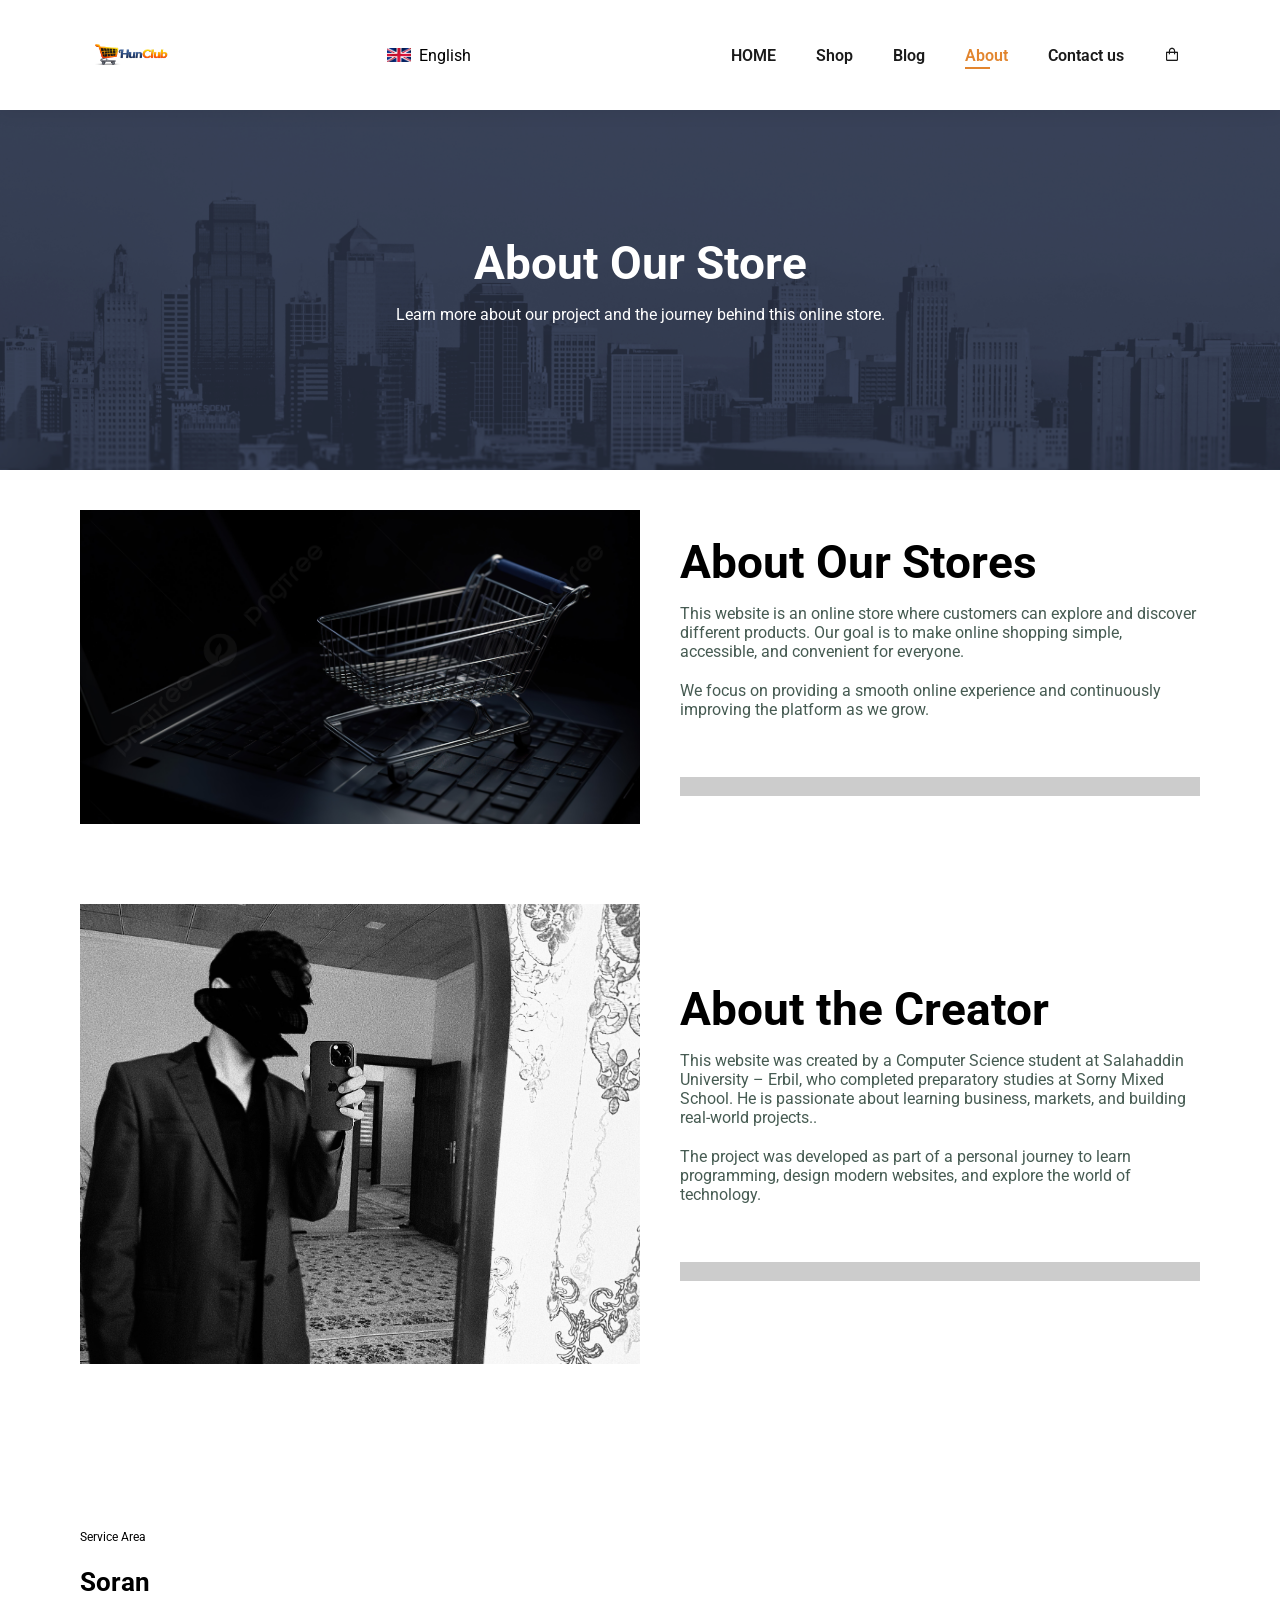
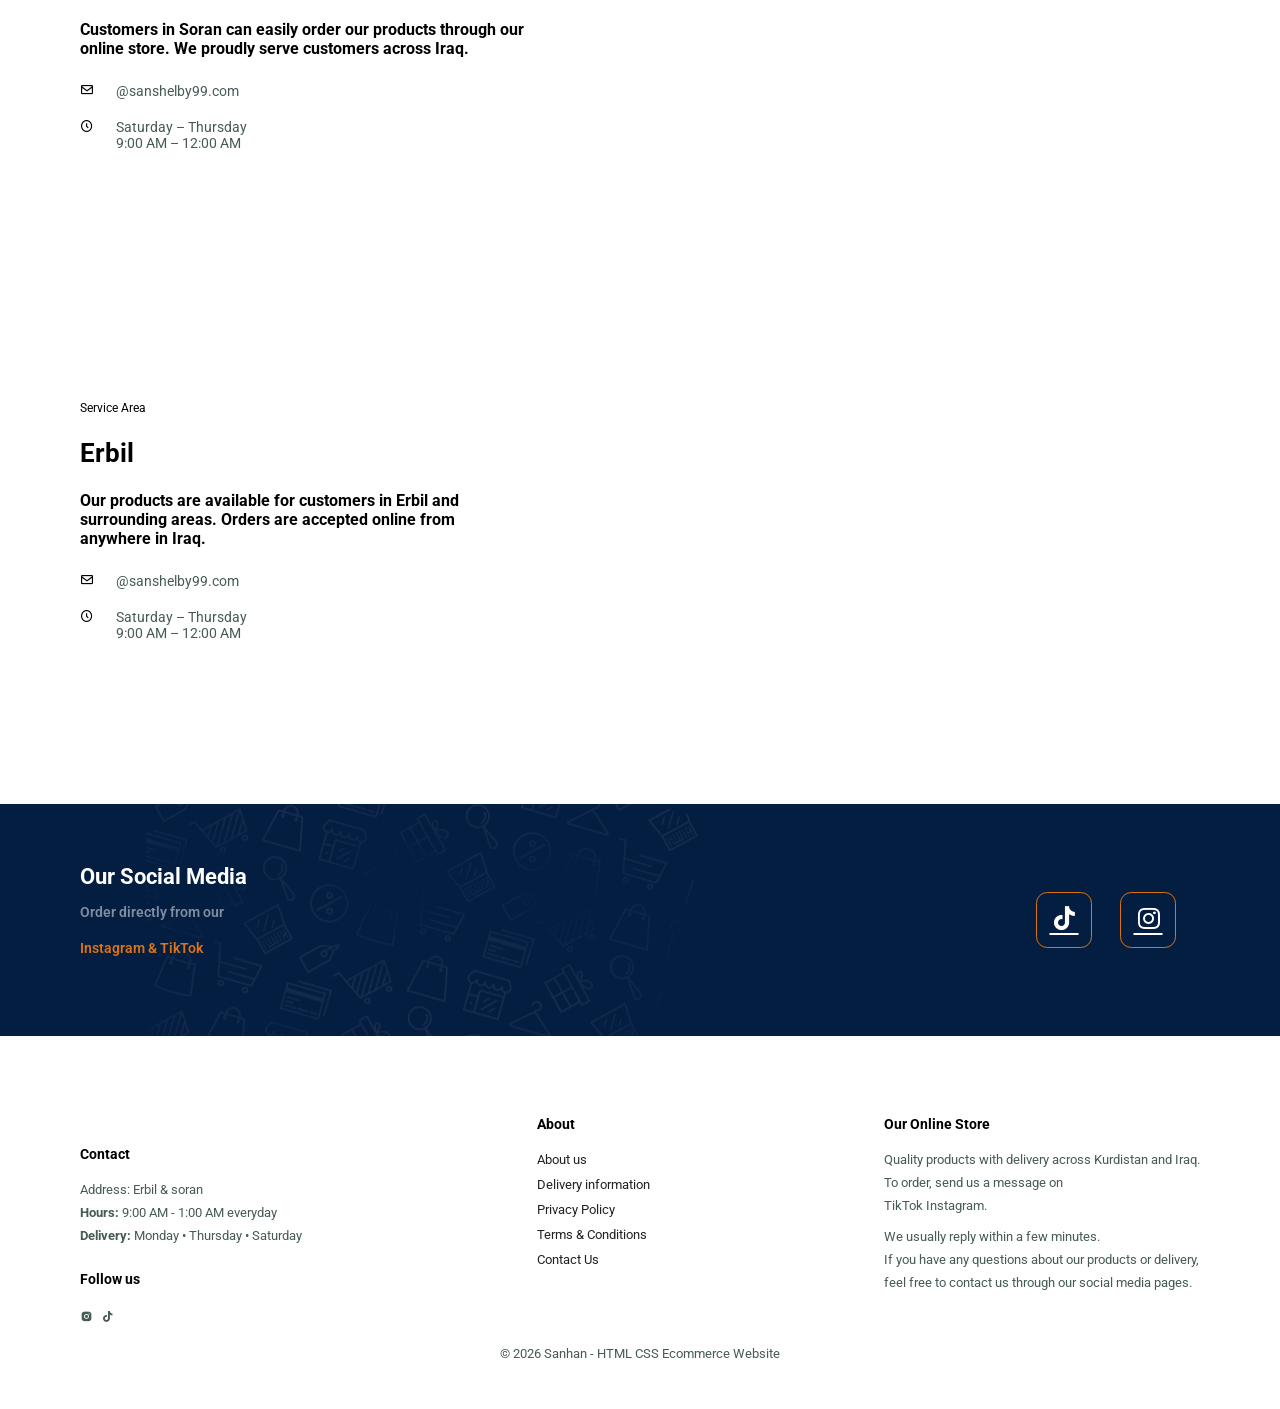
==== about.html @ 00590b4e "Add files via upload" ====
<!DOCTYPE html>
<html lang="en">
<head>
    <meta charset="UTF-8">
    <meta http-equiv="X-UA-Compatible" content="IE=edge">
    <meta name="viewport" content="width=device-width, initial-scale=1.0">
    <title> MY SHOP </title>
    <link rel="stylesheet" href="style.css">
    <link href='https://unpkg.com/boxicons@2.1.4/css/boxicons.min.css' rel='stylesheet'>
    <link rel="preconnect" href="https://fonts.googleapis.com">
    <link rel="preconnect" href="https://fonts.gstatic.com" crossorigin>
    <link href="https://fonts.googleapis.com/css2?family=Roboto:ital,wght@0,100..900;1,100..900&display=swap" rel="stylesheet">
</head>
<body>
  
<section class="header" id="header">
     
    <div class="logo">
        <a href="#"><img src="/img/BG/LOgo.png" alt="HunClub Logo"></a>
    </div>

    <div class="language-switcher" translate="no">
    <!-- REAL select (used by your JS translator) -->
    <select id="language-select">
        <option value="en">English</option>
        <option value="ku">کوردی</option>
        <option value="ar">عربي</option>
    </select>

    <!-- Custom UI -->
    <div class="selected-language">
        <img src="/img/flag/UK-flag.jpg">
        <span>English</span>
    </div>

    <div class="language-list">

        <div class="language-item" data-value="en">
            <img src="/img/flag/UK-flag.jpg">
            English
        </div>

        <div class="language-item" data-value="ku">
            <img src="/img/flag/kurdstan flag.png">
            کوردی
        </div>

        <div class="language-item" data-value="ar">
            <img src="/img/flag/iraq-flag.jpg">
            عربي
        </div>

    </div>

</div>

     <div>
        <ul class="navbar" id="navbar">
            <li><a id="nav-home" href="index.html">Home</a></li>
            <li><a id="nav-shop" href="shop.html">Shop</a></li>
            <li><a id="nav-blog" href="blog.html">Blog</a></li>
            <li><a id="nav-about" class="active" href="about.html">About</a></li>
            <li><a id="nav-contact" href="contact.html">Contact us</a></li>
            <li id="lg-bag"><a href="cart.html"><i class='bx bx-shopping-bag'></i></a></li>
            <a href="#" id="close"><i class='bx bx-x'></i></a>
        </ul>
     </div>

     <div id="mobile">
        <a href=""><i class='bx bx-shopping-bag'></i></a>
        <i id="bar" class='bx bx-menu'></i>
    </div>
     
</section>

<section class="page-header about-header">
    <h2 id="aboutpage-title">About Our Store</h2>

    <p id="aboutpage-text">
        Learn more about our project and the journey behind this online store.
    </p>
</section>

<section id="about-head" class="section-p1">
    <img src="img/about/about-our-store.jpg">

    <div>
        <h2 id="aboutstore-title">About Our Stores</h2>

        <p id="aboutstore-text1">
        This website is an online store where customers can explore and discover different products. Our goal is to make online shopping simple, accessible, and convenient for everyone
        </p>

        <p id="aboutstore-text2">
        We focus on providing a smooth online experience and continuously improving the platform as we grow
        </p>

        <br><br>

        <marquee id="aboutstore-marquee" bgcolor="#ccc" loop="-1" scrollamount="5">
        Our goal is to create a simple and reliable online shopping experience for everyone.
        </marquee>
    </div>
</section>

<section id="about-me" class="section-p1">
    <img src="img/about/about-me.jpg">

    <div>
        <h2 id="creator-title">About the Creator</h2>

        <p id="creator-text1">
        This website was created by a Computer Science student from
        <a href="https://su.edu.krd/" target="_blank">Salahadin University – Erbil</a>
        and finished school at Soran High School who is passionate about learning web development and building real-world projects
        </p>

        <p id="creator-text2">
        The project was developed as part of a personal journey to learn programming, design modern websites, and explore the world of technology
        </p>

        <br><br>

        <marquee id="creator-marquee" bgcolor="#ccc" loop="-1" scrollamount="5">
        Our goal is to create a simple and reliable online shopping experience for everyone.
        </marquee>
    </div>
</section>

<section id="contact-details" class="section-p1">

    <div class="details">

        <span id="soran-label">Service Area</span>

        <h2 id="soran-city">Soran</h2>

        <h3 id="soran-desc">
        Customers in Soran can easily order our products through our online store.
        We proudly serve customers across Iraq.
        </h3>

        <div>

            <li>
                <i class='bx bx-envelope'></i>
                <p>@sanshelby99.com</p>
            </li>

            <li>
                <i class='bx bx-time-five'></i>

                <p id="soran-time">
                Saturday – Thursday<br>
                9:00 AM – 12:00 AM
                </p>

            </li>

        </div>

    </div>

    <div class="map">
        <iframe src="https://www.google.com/maps/embed?pb=!1m18!1m12!1m3!1d51212.80813124838!2d44.
        49638916546961!3d36.6552495645551!2m3!1f0!2f0!3f0!3m2!1i1024!2i768!4f13.1!3m3!1m2!1s0x4004284404eb0639%3A0xf2445b34fe67f6f6!2sSoran%2C%20Erbil%20Governorate!5e0!3m2!1sen!2siq!4v1773327328361!5m2!1sen!2siq" 
        width="600" height="450" style="border:0;" allowfullscreen="" loading="lazy" referrerpolicy="no-referrer-when-downgrade"></iframe>
    </div>

</section>

<section id="contact-erbil" class="section-p1">

    <div class="details">

        <span id="erbil-label">Service Area</span>

        <h2 id="erbil-city">Erbil</h2>

        <h3 id="erbil-desc">
        Our products are available for customers in Erbil and surrounding areas.
        Orders are accepted online from anywhere in Iraq.
        </h3>

        <div>

            <li>
                <i class='bx bx-envelope'></i>
                <p>@sanshelby99.com</p>
            </li>

            <li>
                <i class='bx bx-time-five'></i>

                <p id="erbil-time">
                Saturday – Thursday<br>
                9:00 AM – 12:00 AM
                </p>

            </li>

        </div>

    </div>

    <div class="map">
        <iframe src="https://www.google.com/maps/embed?pb=!1m18!1m12!1m3!1d103029.21861319343!2d43.9200769469308!3d36.199074943290334!2m3!1f0!2f0!3f0!3m2!1i1024!2i768!4f13
        .1!3m3!1m2!1s0x400722fe13443461%3A0x3e01d63391de79d1!2sErbil%2C%20Erbil%20Governorate!5e0!3m2!1sen!2siq!4v1773327387723!5m2!1sen!2siq"
         width="600" height="450" style="border:0;" allowfullscreen="" loading="lazy" referrerpolicy="no-referrer-when-downgrade"></iframe>
    </div>

</section>

<section id="ouersocial" class="section-p1 section-m1">
    <div id="paraghraf">
        <h4 id="social-title">Our Social Media</h4>
        <p id="social-desc">
            Order directly from our</p>
            <p><span>Instagram & TikTok</span></p>      
    </div>

    <div class="form">
        <a href=""><i class='bx bxl-tiktok tiktok'></i></a>
        <a href=""><i class='bx bxl-instagram instagram'></i></a>
    </div>
</section>

<footer class="section-p1">
    <div class="col">
        <img style="width:100px;" class="logo" src="/img/IMG_7136.PNG" alt="">
        <h4 id="footer-contact">Contact</h4>
        <p id="footer-address">Address: Erbil & soran</p>
        <p>
            <strong id="footer-hours-label">Hours:</strong>
            <span id="footer-hours">9:00 AM - 1:00 AM everyday</span>
        </p>
        <p>
            <strong id="footer-delivery-label">Delivery:</strong>
            <span id="footer-delivery">Monday • Thursday • Saturday</span>
        </p>
        <div class="follow">
            <h4 id="footer-follow">Follow us</h4>

            <div class="icon">
                <a href="" target="_blank"><i class='bx bxl-instagram-alt'></i></a>
                <a href="" target="_blank"><i class='bx bxl-tiktok'></i></a>
            </div>
        </div>
    </div>

    <div class="col">
        <h4 id="footer-about">About</h4>

        <a id="footer-aboutus" href="#">About us</a>
        <a id="footer-deliveryinfo" href="#">Delivery information</a>
        <a id="footer-privacy" href="#">Privacy Policy</a>
        <a id="footer-terms" href="#">Terms & Conditions</a>
        <a id="footer-contactus" href="#">Contact Us</a>
    </div>

    <div class="col install">
        <h4 id="footer-store">Our Online Store</h4>

        <p id="footer-text1">Quality products with delivery across Kurdistan and Iraq.</p>
        <p id="footer-text2">To order, send us a message onp <p>TikTok Instagram.</p></p>
        <p id="footer-text3">We usually reply within a few minutes.</p>
        <p id="footer-text4">If you have any questions about our products or delivery,</p>
        <p id="footer-text5">feel free to contact us through our social media pages.</p>
    </div>

    <div class="copyright">
        <p id="footer-copy">© 2026 Sanhan - HTML CSS Ecommerce Website</p>
    </div>
</footer>

<script src="script.js"></script>

</body>
</html>
---- style.css ----
*{
    margin: 0;
    padding: 0;
    box-sizing: border-box;
    font-family: roboto;
}

h1{
    font-size: 50px;
    line-height: 64px;
    color: black;
}

h2{
    font-size: 46px;
    line-height: 54px;
    color: black;
}

h4{
    font-size: 20px;
    color: black;
}

h6{
    font-weight: 700;
    font-size: 12px;
}

p{
    font-size: 16px;
    color: #465b52;
    margin: 15px 0 20px 0;
}

.section-p1{
    padding: 40px 80px;
}

.section-m1{
    margin: 40px 0;
}

button.normal{
    font-size: 14px;
    font-weight: 600;
    padding: 15px 30px ;
    color: #000;
    background-color: #fff;
    border-radius: 4px;
    cursor: pointer;
    border: none;
    outline: none;
    transition: 0.2s;
}

button.white{
    font-size: 13px;
    font-weight: 600;
    padding: 15px 18px ;
    color: #fff;
    background-color: transparent;
    cursor: pointer;
    border: 1px solid #fff;
    outline: none;
    transition: 0.2s;
}

body{
    width: 100%;
}

.header{
    display: flex;
    align-items: center;
    justify-content: space-between;
    padding: 20px 80px;
    background: #fff;
    box-shadow: 0 5px 15px rgb(0, 0, 0,0.06) ;
    z-index: 999;
    position: sticky;
    top: 0;  
    left: 0;
}

.logo {
  display: flex;
  align-items: center;
  margin-right: 22px;
}
/* 91 --> 145*/
/*flag select language */
.language-switcher{
    position: relative;
    width: 160px;
    margin-left: 15px;
}

/* hide original select but keep it functional */
#language-select{
    display: none;
}

.selected-language{
    display: flex;
    align-items: center;
    gap: 8px;
    cursor: pointer;
}

.selected-language img{
    width: 24px;
}

.language-list{
    position: absolute;
    top: 40px;
    left: 0;
    background: white;
    width: 100%;
    border-radius: 8px;
    box-shadow: 0 6px 20px rgba(0,0,0,0.15);
    display: none;
}

.language-list{
    right: 0;
    left: auto;
}

.language-item{
    display: flex;
    align-items: center;
    gap: 10px;
    padding: 10px;
    cursor: pointer;
}

.language-item:hover{
    background: #f3f3f3;
}

.language-item img{
    width: 24px;
}

.logo img {
  height: 70px;     /* control logo size */
  width: auto;      /* keeps original proportion */
  display: block;
}

.navbar{
    display: flex;
    align-items: center;
    justify-content: center;
}

.navbar li{
    list-style: none;
    padding: 0 20px;
    position: relative;
}


.navbar li a{
    text-decoration: none;
    font-size: 16px;
    font-weight: 600;
    color: #1a1a1a;
    transition: 0.3s ease;
}

.navbar li a:hover,
.navbar li a.active{
    color:#E2852E;
}

.navbar li a.active::after,
.navbar li a:hover::after {
    content: "";
    width: 30%;
    height:2px;
    background:#E2852E;
    position: absolute;
    bottom: -4px;
    left: 20px;
}

#mobile{
    display: none;
    align-items: center;
}

#close{
    display: none;
}

.hero{
    background-image: url(/img/BG/BG-EC.PNG);
    height: 90vh;
    width: 100%;
    background-position: top 25% right 0;
    background-size: cover;
    padding: 0 80px;
    display: flex;
    flex-direction: column;
    align-items: flex-start;
    justify-content: center;
}

.hero h1 {
    color:#F77F00;
}

.hero h2 {
    color:#25343F;
}

.why-shop{
    text-align: center;
    margin: auto;
}

.why-shop h2{
    font-size: 36px;
    font-weight: 700;
}

#feature{
    display: flex;
    align-items: center;
    justify-content: space-between;
    flex-wrap: wrap;
}

#feature .fe-box{
    width: 180px;
    text-align: center;
    padding: 25px 15px;
    box-shadow: 20px 20px 34px rgba(0, 0, 0, 0.03);
    border: 1px solid #cce7d0;
    border-radius: 4px;
    margin: 15px 0;
}

#feature .fe-box:hover{
        box-shadow: 10px 10px 54px rgba(70, 62, 221,0.1);
}

#feature .fe-box img{
    width: 100%;
    margin-bottom: 10px;
}

#feature .fe-box h6{
    display: inline-block;
    padding: 9px 8px 6px 8px;
    line-height: 1;
    border-radius: 4px;
    color: #088178;
    background-color: #fddde4;
}

#feature .fe-box:nth-child(2) h6{
  background-color: #cdebbc;
}

#feature .fe-box:nth-child(3) h6{
  background-color: #d1e8f2;
}

#feature .fe-box:nth-child(4) h6{
  background-color: #cdd4f8;
}

#feature .fe-box:nth-child(5) h6{
  background-color: #f6dbf6;
}

#feature .fe-box:nth-child(6) h6{
  background-color: #fff2e5;
}

#product1{
    text-align: center;
}

#product1 .pro-container{
    display: flex;
    justify-content: space-between;
    padding-top: 20px;
    flex-wrap: wrap;   
}

#product1 .pro{
    width: 23%;
    min-width: 250px;
    pad: 10px 12px;
    border: 1px solid #cce7d0;
    border-radius:25px;
    cursor: pointer;
    box-shadow: 20px 20px 30px rgba(0, 0, 0, 0.02);
    margin: 15px 0;
    transition: 0.2s ease;
    position: relative;
}

#product1 .pro:hover{
        box-shadow: 20px 20px 30px rgba(0, 0, 0, 0.06);
}

.bx-cart-add{
    box-sizing: border-box;
}

#product1 .pro img{
    width: 100%;
    border-radius:20px;
}

#product1 .pro .des{
    text-align: start;
    padding: 10px 0;
}

#product1 .pro .des span{
    color: #606063;
    font-size: 12px;
    margin-right: 5px;
    padding: 5px;

}

#product1 .pro .des h5{
    padding: 5px;
    color: #1a1a1a;
    font-size: 14px;
}

#product1 .pro .des h4{
    padding-top: 7px;
    font-size: 15px;
    font-weight: 700;
    color: #088178;
    padding: 5px;
}

#product1 .pro .cart{
    width: 40px;
    height: 40px;
    line-height: 40px;
    border-radius: 50px;
    background-color: #e8f6ea;
    font-weight: 500;
    color: #088178;
    border: 1px solid #cce7d0;
    margin-bottom: 8px;
    position: absolute;
    bottom: 20px;
    right: 10px;
}

.btn-container{
    display: flex;
    justify-content: center;
    align-items: center;
    padding-top: 2rem;
}

.btn-container a{
    text-decoration: none;
}

.animated-button {
  position: relative;
  display: flex;
  align-items: center;
  gap: 4px;
  padding: 16px 36px;
  border: 4px solid;
  border-color: transparent;
  font-size: 16px;
  background-color: #F77F00;
  border-radius: 100px;
  font-weight: 600;
  color: #000;
  box-shadow: 0 0 0 2px #ffffff;
  cursor: pointer;
  overflow: hidden;
  transition: all 0.6s cubic-bezier(0.23, 1, 0.32, 1);
}

.animated-button svg {
  position: absolute;
  width: 24px;
  fill: #000;
  z-index: 9;
  transition: all 0.8s cubic-bezier(0.23, 1, 0.32, 1);
}

.animated-button .arr-1 {
  right: 16px;
}

.animated-button .arr-2 {
  left: -25%;
}

.animated-button .circle {
  position: absolute;
  top: 50%;
  left: 50%;
  transform: translate(-50%, -50%);
  width: 20px;
  height: 20px;
  background-color: #ffffff;
  border-radius: 50%;
  opacity: 0;
  transition: all 0.8s cubic-bezier(0.23, 1, 0.32, 1);
}

.animated-button .text {
  position: relative;
  z-index: 1;
  transform: translateX(-12px);
  transition: all 0.8s cubic-bezier(0.23, 1, 0.32, 1);
}

.animated-button:hover {
  box-shadow: 0 0 0 12px transparent;
  color: #000;
  border-radius: 12px;
}

.animated-button:hover .arr-1 {
  right: -25%;
}

.animated-button:hover .arr-2 {
  left: 16px;
}

.animated-button:hover .text {
  transform: translateX(12px);
}

.animated-button:hover svg {
  fill: #000;
}

.animated-button:active {
  scale: 0.95;
  box-shadow: 0 0 0 4px greenyellow;
}

.animated-button:hover .circle {
  width: 220px;
  height: 220px;
  opacity: 1;
}

.pro-link{
text-decoration:none;
color:inherit;
display:block;
}

#banner{
    display: flex;
    flex-direction:column;
    justify-content: center;
    align-items: center;
    text-align: center;
    background-image: url("/img/banner/banner.png");
    width: 100%;
    height: 40vh;
    background-size: cover;
    background-position: center;
}

#banner h4{
    color: #fff;
    font-size: 16px;
}

#banner h2{
    color: #fff;
    font-size: 30px;
    padding: 10px 0;
}

#banner h2 span{
    color: #f33131;
}

#banner button:hover{
    background: #099178;
    color: #fff;
}


#sm-banner{
    display: flex;
    justify-content: space-between;
    flex-wrap: wrap;
}

#sm-banner .banner-box{
    display: flex;
    flex-direction:column;
    justify-content: center;
    align-items: flex-start;
    background-image: url("/img/banner/who\ are\ we.webp");
    min-width: 520px;
    height: 50vh;
    background-size: cover;
    background-position: center;
    padding: 27px;
}

#sm-banner .banner-box2{
        background-image: url("/img/banner/blog.webp");
}

#sm-banner  h4{
    color: #fff;
    font-size: 20px;
    font-weight: 300;
}

#sm-banner  h2{
    color: #fff;
    font-size: 28px;
    font-weight: 800;
}

#sm-banner  span{
    color: #fff;
    font-size: 14px;
    font-weight: 500;
    padding-bottom: 15px;   
}

#sm-banner .banner-box:hover button{
    background:#088178;
    border: 1px solid #088178;
}

#banner3{
    display: flex;
    justify-content: space-between;
    flex-wrap: wrap;
    padding: 0 80px;
}


.topic{
    color: #fff;
    font-weight: 900;
    font-size: 22px;
}

.under{
    color: #ec544e;
    font-weight: 800;
    font-size: 15px;
}

#ouersocial{
    display: flex;
    align-items: center;
    justify-content: space-between;
    flex-wrap: wrap;
    background-image: url("img/banner/b14.png");
    background-repeat: no-repeat;
    background-position: 20% 30%;
    background-color: #041e42;
}

#ouersocial h4{
    font-size: 22px;
    font-weight: 700;
    color: #fff;
}


#ouersocial p{
    font-size: 14px;
    font-weight: 600;
    color: #818ea0;
}

#ouersocial p span{
    color: #da7314;
}

.form a{
    display: inline-flex;
    justify-content: center;
    align-items: center;
    width: 3.5rem;
    height: 3.5rem;
    gap: 1rem;
    background: transparent;
    border: 1px solid #da7314;
    font-size: 1.8rem; 
    border-radius: 20%;
    color:white;
    margin: 3rem 1.5rem 3rem 0;
    transition: 0.3s ease-in-out;
}

.form a:hover{
    color: white;
    transform: scale(1.1)translate(-5px);
    box-shadow: 0 0 25px #041e42;
    background-color: rgb(0, 0, 0);
}

.tiktok,.instagram{
    color:#fff;
}

footer{
    display: flex;
    flex-wrap: wrap;
    justify-content: space-between;
}

footer .col{
    display: flex;
    flex-direction: column;
    align-items: flex-start;
    margin-bottom: 20px;
}

footer .logo{
    margin-bottom: 30px;

}

footer h4{
    font-size: 14px;
    padding-bottom: 20px;
}


footer p{
    font-size: 13px;
    margin:0 0 8px 0 ;
}

footer a{
    font-size: 13px;
    text-decoration: none;
    color: #222;
    margin-bottom: 10px;
}

footer .follow{
    margin-top: 20px;
}

footer .follow i{
  color: #465b52;
  padding-right: 4px;
  cursor: pointer;
}

footer .follow i:hover,
footer a:hover{
    color: #088178;
}

footer .copyright{
    width: 100%;
    text-align: center;
}

.page-header{
    background-image: url(img/banner/cosmetic-baner.png);
    width: 100%;
    height: 40vh;
    background-size: cover;
    display: flex;
    justify-content: center;
    text-align: center;
    flex-direction: column;
    padding: 14px;    
}

.page-header h2,
.page-header p{
    color: #fff;
}

.page-header.perfum-header{
    background-image: url(img/banner/perfum-banner.webp);
}

.page-header.Consumer-Electronics{
    background-image: url(img/banner/Consumer-Electronics-banner.jpg);
}

.page-header.Home-Garden{
    background-image: url(img/banner/HG.jpg);
}


#pagination{
    text-align: center;
}

#pagination a{
    text-decoration: none;
    background-color: #088178;
    padding: 15px 20px;
    border-radius: 3px;
    color: #fff;
    font-weight: 600;
}

#pagination a i{
    font-size: 16px;
    font-weight: 600;
}

.page-header.blog-header{
    background-image: url(img/banner/b19.jpg);
}

#blog{
    padding: 150px 150px 0 150px;
}

#blog .blog-box{
    display: flex;
    align-items: center;
    width: 100%;   
    position: relative;
    padding-bottom: 90px;
}

#blog .blog-img{
    width: 50%;
    margin-right: 40px;
}

#blog img{
    width: 100%;
    height: 300px;
    object-fit: cover;
}

#blog .blog-details{
    width: 50%;
}

#blog .blog-details a{
    text-decoration: none;
    font-size: 11px;
    color: #000;
    font-weight: 700;
    position: relative;
}

#blog .blog-details a::after{
    content: "";
    width: 50px;
    height: 1px;
    background-color: #000;
    position: absolute;
    top: 4px;
    right: -60px;
}

#blog .blog-details a:hover{
    color: #088178;
}

#blog .blog-details a:hover::after{
    background-color: #088178;
}

#blog .blog-box h1{
    position: absolute;
    top: -40px;
    left: 0;
    font-size: 100px;
    font-weight: 700;
    color: #c9cbce;
    z-index: -9;
}

.page-header.about-header{
    background-image: url(img/about/banner.png);
}

#about-head,#about-me{
    display: flex;
    align-items: center;
}

#about-head img,#about-me img{
    width: 50%;
    height: auto;
}

#about-head div, #about-me div{
    padding-left: 40px;
}

#about-app{
    text-align: center;
}

#about-app .video{
    width: 70%;
    height: 100%;
    margin: 30px auto 0 auto;
}

#about-app .video video{
    width: 100%;
    height: 100%;
    border-radius: 20px;
}

#contact-details,#contact-erbil{
    display: flex;
    align-items: center;
    justify-content: space-between;
}

#contact-details .details,#contact-erbil .details{
    width: 40%;
}

#contact-details .details span,#contact-erbil .details span,
#form-details form span{
    font-size: 12px;
}

#contact-details .details h2,#contact-erbil .details h2,
#form-details form h2{
    font-size: 26px;
    line-height: 35px;
    padding: 20px 0;
}

#contact-details .details h3,
#contact-erbil .details h3{
    font-size: 16px;
    padding-bottom: 15px;
}

#contact-details .details li,
#contact-erbil .details li{
    list-style: none;
    display: flex;
    padding: 10px 0;
}

#contact-details .details li i,
#contact-erbil .details li i{
    font-size: 14px;
    padding-right: 22px;
}

#contact-details .details li p,
#contact-erbil .details li p{
    margin: 0;
    font-size: 14px;
}

#contact-details .map,
#contact-erbil .map{
    width: 55%;
    height: 400px;
}

#contact-details .map iframe,
#contact-erbil .map iframe{
    width: 100%;
    height: 100%;
}

#form-details{
    display: flex;
    justify-content: space-around;
    margin: 30px;
    padding: 80px;
    border: 1px solid #e1e1e1;
}

#form-details form{
    width: 65%;
    display: flex;
    flex-direction: column;
    align-items: flex-start;
}

#form-details form input,
#form-details form textarea{
    width: 100%;
    padding: 12px 15px;
    outline: none;
    margin-bottom: 20px;
    border: 1px solid #e1e1e1;
}

#form-details form button{
    background-color: #088178;
    color: white;
}

#form-details .people div{
    padding-bottom: 25px;
    display: flex;
    align-items: flex-start;
}

#form-details .people div img{
    width: 65px;
    height: 65px;
    object-fit: cover;
    margin-right: 5px;
    margin-left: 10px;
}

#form-details .people div p{
    margin: 0 0 0 15px;
    font-size: 13px;
    line-height: 25px;
}

#form-details .people div p span{
    display: block;
    font-size: 16px;
    font-weight: 600;
    color: #000;
}

#coupon{
    width: 50%;
    margin-bottom: 30px;
}

#coupon h3{
    padding-bottom: 15px;
}
#coupon input{
    padding: 10px 20px;
    outline: none;
    width: 60%;
    margin-right: 10px;
    border: 1px solid #e2e9e1;
}

#coupon button{
    background-color: #088178;
    color: #fff;
    padding: 12px 20px;
}


@media (max-width: 799px){

    .section-p1{
        padding: 40px 40px;
    }
        .navbar{
        display: flex;
        flex-direction: column;
        align-items: flex-start;
        justify-content: flex-start;
        position: fixed;
        top: 0;
        right: -300px;
        height: 100vh;
        width: 300px;
        background-color: #E3E6F3;
        box-shadow: 0 40px 60px rgba(0, 0, 0, 0.01);
        padding: 80px 0 0 10px;
        transition: 0.3s;
    }

    #navbar.active{
        right: 0px;
    }

    .navbar li{
        margin-bottom: 25px;
    }

    #mobile{
        display: flex;
        align-items: center;
    }

    #mobile i{
    color: #1a1a1a;
    font-size: 24px;
    padding-left: 20px;
    }

    #close{
        display: initial;
        position: absolute;
        top: 30px;
        left: 30px;
        color: #222;
        font-size: 24px;

    }

    .logo img {
        height: 58px;
    }

    #lg-bag{
        display: none;
    }

    .hero{
        height: 70vh;
        padding: 0 80px;
        background-position: top 30% right 30%;
    }

      .why-shop h2 {
        font-size: 28px;
    }

    #feature{
    justify-content: center;
    }

    #feature .fe-box{
     margin: 15px 15px;
    }

    #product1 .pro-container{
    justify-content: center;   
    }

    #product1 .pro{
    margin: 15px 0;
    }

    #banner{
    height: 20vh;
    }

    #sm-banner .banner-box{
  
    min-width: 100%;
    height: 30vh;
    }

    #banner3{
    padding: 0 40px;
    }

    #banner3 .banner-box{
    width: 28%;
    }

    
    #form-details{
        padding: 40px;
    }

    
    #form-details form{
        width: 50%;
    }
}

@media (max-width: 477px) {

     .section-p1{
        padding: 20px;
     }

    .header{
    padding: 10px 30px;
    }

    h1{
        font-size: 38px;
    }

    h2{
        font-size: 32px;
    }

    .hero{
    background-position: 55%;
    padding: 0 20px;
    }

        .why-shop h2 {
        font-size: 22px;
    }
    .why-shop {
        padding: 0 10px; 
    }

    
    .logo img{
        height: 48px;
    }
    #feature{
    justify-content: space-between;
    }

    #feature .fe-box{
    width: 155px;
    margin: 0 0 15px 0;
    }
    
    #product1 .pro{
        width: 100%;
    }

    #banner{
    height: 40vh;
    }

    #sm-banner .banner-box{
    height: 40vh;
    }

    #sm-banner .banner-box2{
    margin-top: 20px;    
    }

    #banner3{
    padding: 0 20px;
    }

    #banner3 .banner-box{
    width: 100%;
    }
    
    #paraghraf{
    margin-top: 15px;
    }

    .form a{
    margin-bottom: 10px;
    width: 3.1rem;
    height: 3.1rem;
    }

    footer .copyright{
    text-align: start;
    }

    #prodetails{
    display: flex;
    flex-direction: column;
    }

    #prodetails .single-pro-imge{
    width: 100%;
    margin-right: 0px;
    }

    #prodetails .single-pro-details{
    width: 100%;
    }
   
    #blog .blog-box{
        display: flex;
        flex-direction: column;
        align-items: flex-start;
    }

    #blog{
        padding: 100px 20px 0 20px;
    }

       #blog .blog-img{
       width: 100%;
       margin-right: 0px;
       margin-bottom: 30px;
    }

       #blog .blog-details{
        width: 100%;
    }

    #about-head,#about-me{
        flex-direction: column;
    }

    #about-head img ,#about-me img{
        width: 100%;
        margin-bottom: 20px;
    }

    #about-head div,#about-me div{
        padding-left: 0px;
    }

    #about-app .video{
        width: 100%;
    }

    #contact-details,#contact-erbil{
        flex-direction: column;
    }

    #contact-details .details,
    #contact-erbil .details{
        width: 100%;
        margin-bottom: 30px;
    }

    #contact-details .map,
    #contact-erbil .map{
        width: 100%;
    }

    #form-details{
        margin: 10px;
        padding: 30px 10px;
        flex-wrap: wrap;
    }

    #form-details form{
        width: 100%;
        margin-bottom: 30px;
    }

    #coupon{
        width: 50%;
    }
}

/*flag-translate*/
@media (max-width:799px){

.language-switcher{
    width: 140px;
}

.selected-language{
    gap: 8px;
    font-size: 16px;
}

.selected-language img{
    width: 23px;
}

.language-list{
    top: 38px;
}

.language-item{
    padding: 10px 10px;
    font-size: 14px;
}

.language-item img{
    width: 23px;
}

}


/*flag-translate*/
@media (max-width:477px){

.language-switcher{
    width: 135px;
}

.selected-language{
    gap: 6px;
    font-size: 14px;
}

.selected-language img{
    width: 20px;
}

.language-list{
    top: 35px;
    border-radius: 6px;
}

.language-item{
    padding: 9px 10px;
    font-size: 14px;
}

.language-item img{
    width: 20px;
}

}

/* button */
@media (max-width: 799px){
  .animated-button{
    padding: 18px 32px;
    font-size: 15px;
  }

  .animated-button svg{
    width: 22px;
  }
}

@media (max-width: 477px){
  .animated-button{
    padding: 14px 28px;
    font-size: 14px;
  }

  .animated-button svg{
    width: 20px;
  }

  .animated-button .text{
    transform: translateX(-8px);
  }
}
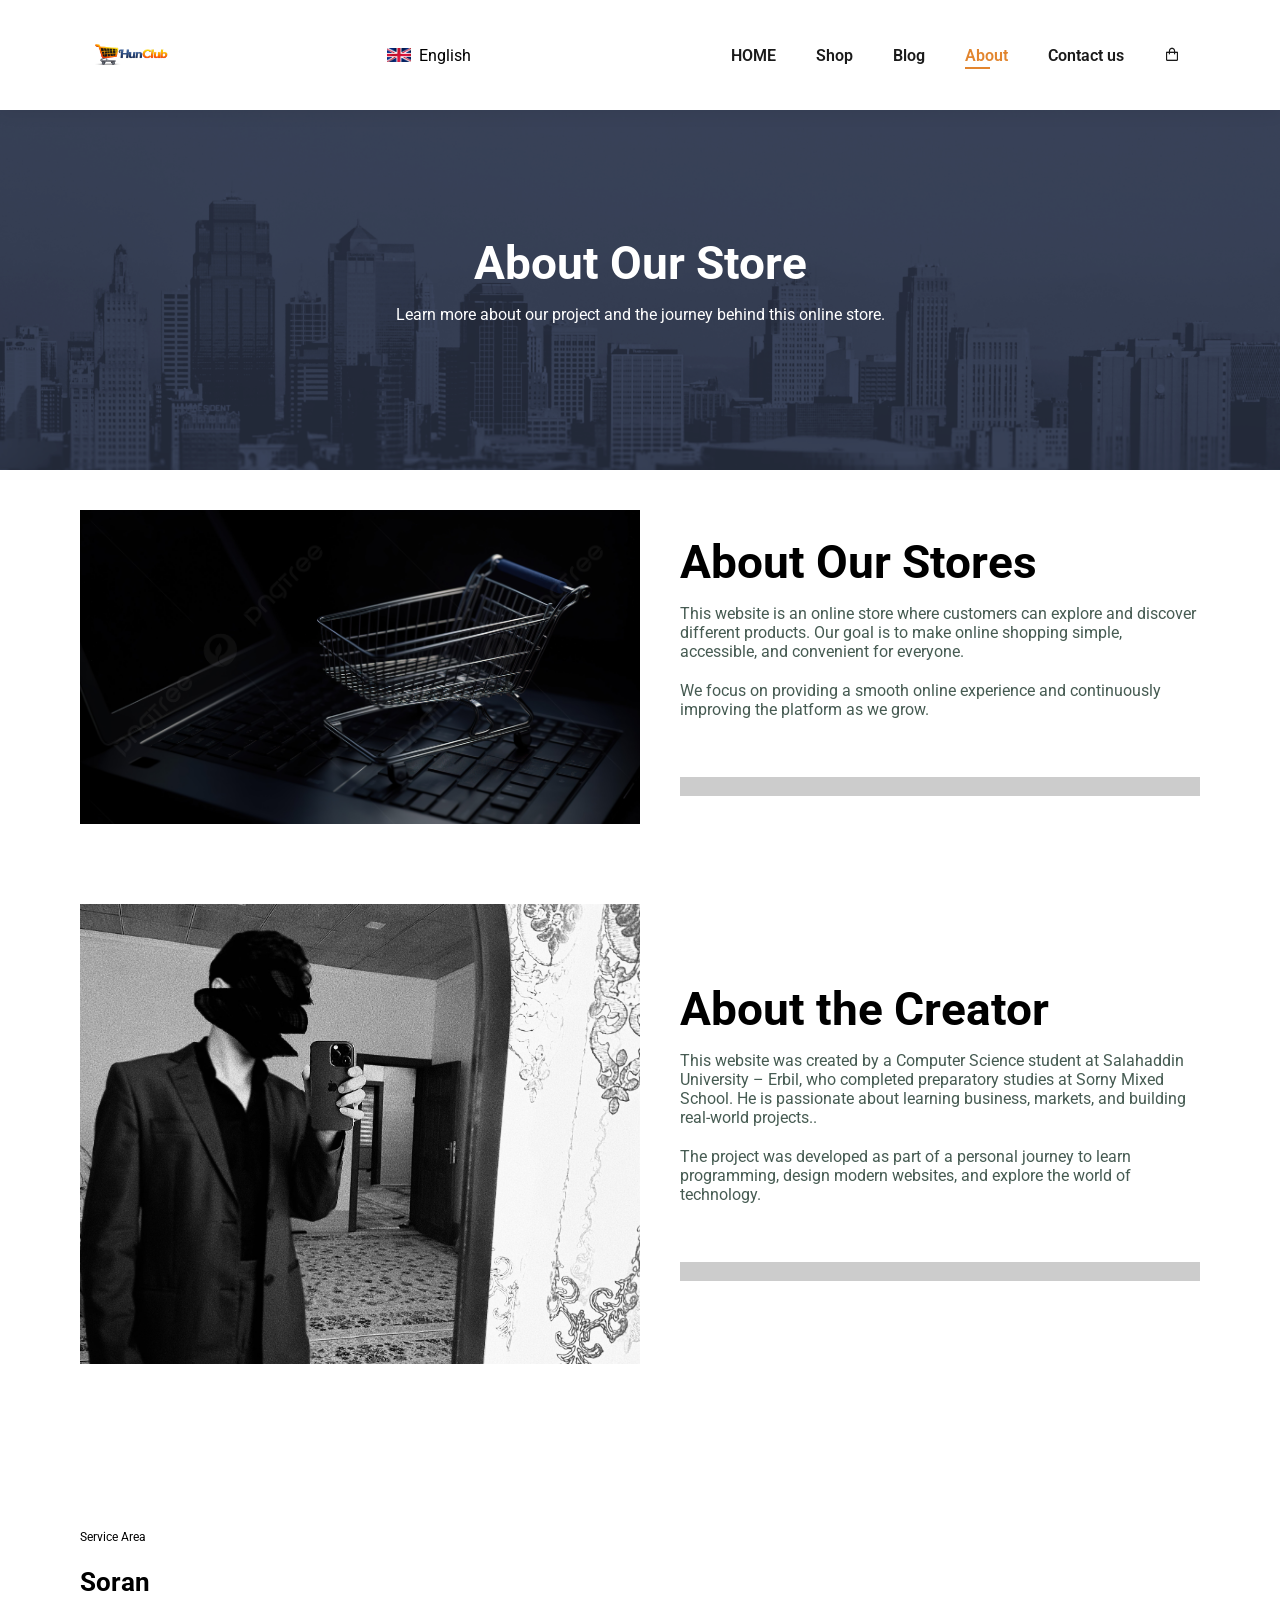
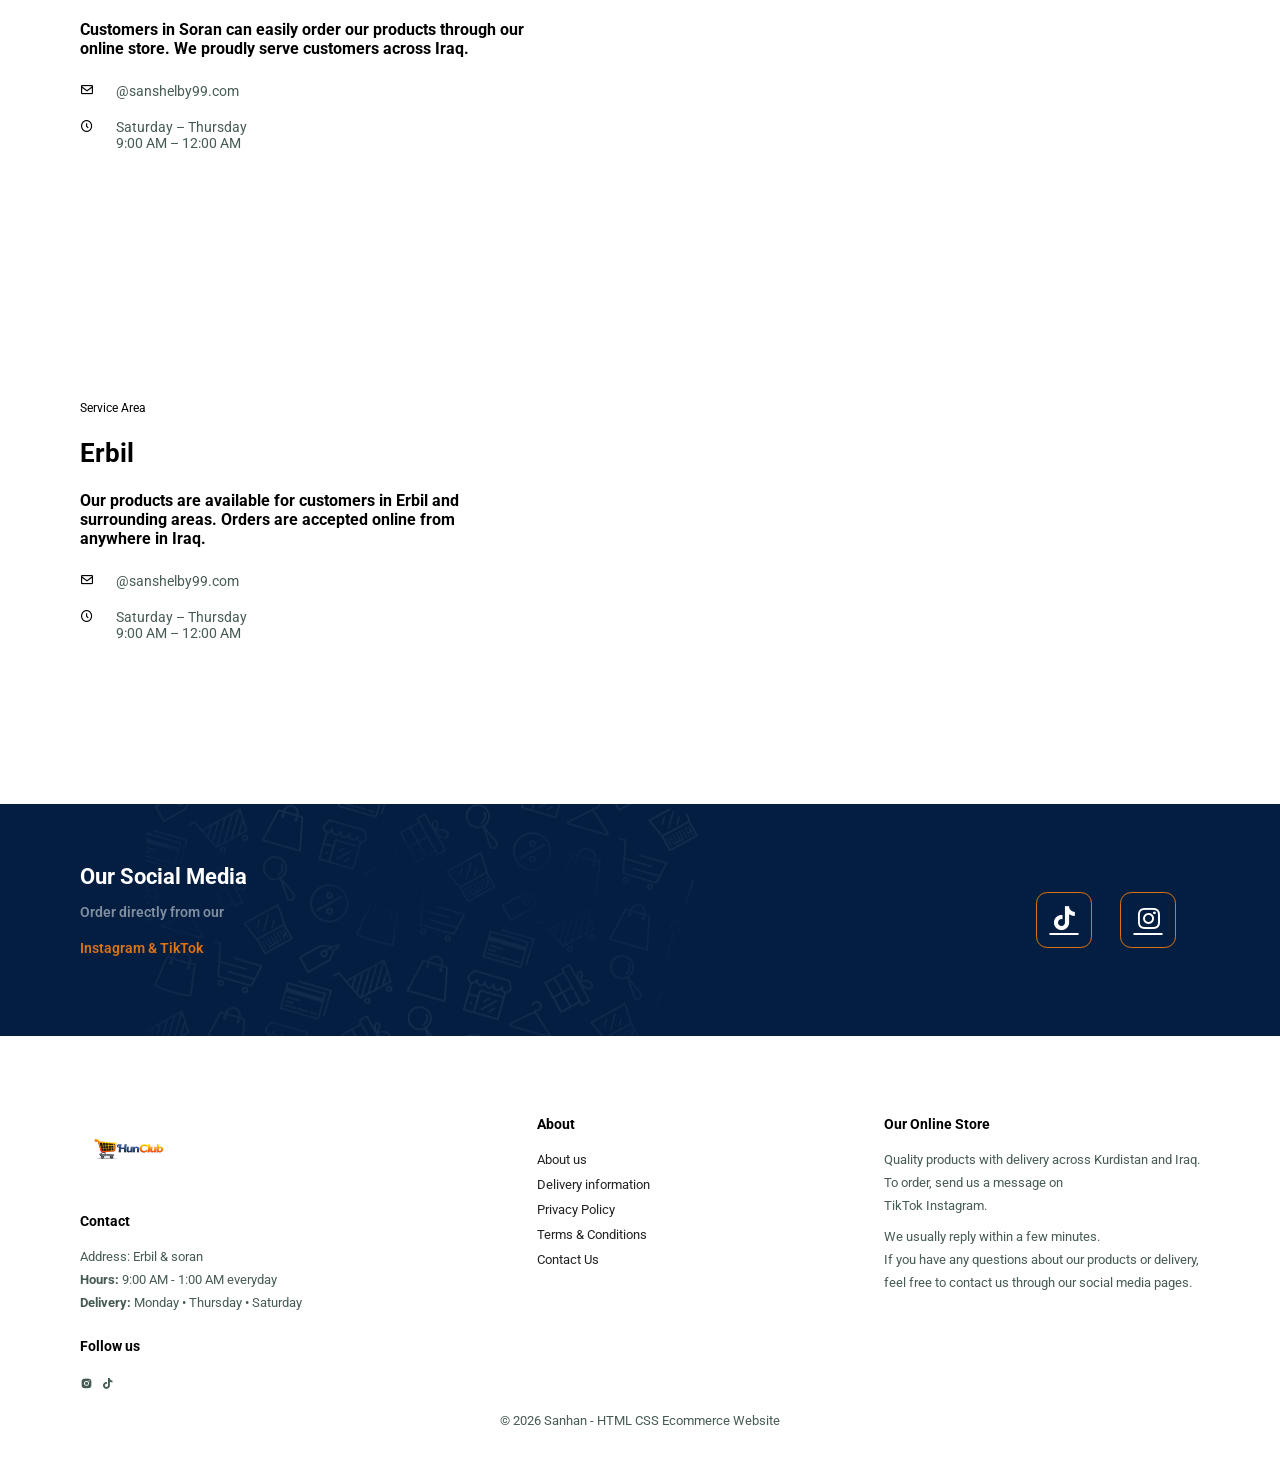
==== commit 9ad4bd8a: "Update about.html" ====
--- a/about.html
+++ b/about.html
@@ -16,7 +16,7 @@
 <section class="header" id="header">
      
     <div class="logo">
-        <a href="#"><img src="/img/BG/LOgo.png" alt="HunClub Logo"></a>
+        <a href="#"><img src="img/BG/LOgo.png" alt="HunClub Logo"></a>
     </div>
 
     <div class="language-switcher" translate="no">
@@ -29,24 +29,24 @@
 
     <!-- Custom UI -->
     <div class="selected-language">
-        <img src="/img/flag/UK-flag.jpg">
+        <img src="img/flag/UK-flag.jpg">
         <span>English</span>
     </div>
 
     <div class="language-list">
 
         <div class="language-item" data-value="en">
-            <img src="/img/flag/UK-flag.jpg">
+            <img src="img/flag/UK-flag.jpg">
             English
         </div>
 
         <div class="language-item" data-value="ku">
-            <img src="/img/flag/kurdstan flag.png">
+            <img src="img/flag/kurdstan flag.png">
             کوردی
         </div>
 
         <div class="language-item" data-value="ar">
-            <img src="/img/flag/iraq-flag.jpg">
+            <img src="img/flag/iraq-flag.jpg">
             عربي
         </div>
 
@@ -220,14 +220,14 @@
     </div>
 
     <div class="form">
-        <a href=""><i class='bx bxl-tiktok tiktok'></i></a>
-        <a href=""><i class='bx bxl-instagram instagram'></i></a>
+        <a href="https://www.tiktok.com/@hun_clubstore?_r=1&_t=ZS-95F8sROkps5" target="_blank"><i class='bx bxl-tiktok tiktok'></i></a>
+        <a href="https://www.instagram.com/hun_club_?igsh=MXVyOGR4djJyMzljdw%3D%3D&utm_source=qr" target="_blank"><i class='bx bxl-instagram instagram'></i></a>
     </div>
 </section>
 
 <footer class="section-p1">
     <div class="col">
-        <img style="width:100px;" class="logo" src="/img/IMG_7136.PNG" alt="">
+        <img style="width:100px;" class="logo" src="img/BG/LOgo.png" alt=" my logo ">
         <h4 id="footer-contact">Contact</h4>
         <p id="footer-address">Address: Erbil & soran</p>
         <p>
@@ -242,8 +242,8 @@
             <h4 id="footer-follow">Follow us</h4>
 
             <div class="icon">
-                <a href="" target="_blank"><i class='bx bxl-instagram-alt'></i></a>
-                <a href="" target="_blank"><i class='bx bxl-tiktok'></i></a>
+                <a href="https://www.instagram.com/hun_club_?igsh=MXVyOGR4djJyMzljdw%3D%3D&utm_source=qr" target="_blank"><i class='bx bxl-instagram-alt'></i></a>
+                <a href="https://www.tiktok.com/@hun_clubstore?_r=1&_t=ZS-95F8sROkps5" target="_blank"><i class='bx bxl-tiktok'></i></a>
             </div>
         </div>
     </div>
@@ -276,4 +276,4 @@
 <script src="script.js"></script>
 
 </body>
-</html>+</html>
--- a/style.css
+++ b/style.css
@@ -197,7 +197,7 @@
 }
 
 .hero{
-    background-image: url(/img/BG/BG-EC.PNG);
+    background-image: url(img/BG/BG-EC.PNG);
     height: 90vh;
     width: 100%;
     background-position: top 25% right 0;
@@ -472,7 +472,7 @@
     justify-content: center;
     align-items: center;
     text-align: center;
-    background-image: url("/img/banner/banner.png");
+    background-image: url("img/banner/banner.png");
     width: 100%;
     height: 40vh;
     background-size: cover;
@@ -511,7 +511,7 @@
     flex-direction:column;
     justify-content: center;
     align-items: flex-start;
-    background-image: url("/img/banner/who\ are\ we.webp");
+    background-image: url("img/banner/who\ are\ we.webp");
     min-width: 520px;
     height: 50vh;
     background-size: cover;
@@ -520,7 +520,7 @@
 }
 
 #sm-banner .banner-box2{
-        background-image: url("/img/banner/blog.webp");
+        background-image: url("img/banner/blog.webp");
 }
 
 #sm-banner  h4{
@@ -1330,4 +1330,4 @@
   .animated-button .text{
     transform: translateX(-8px);
   }
-}+}
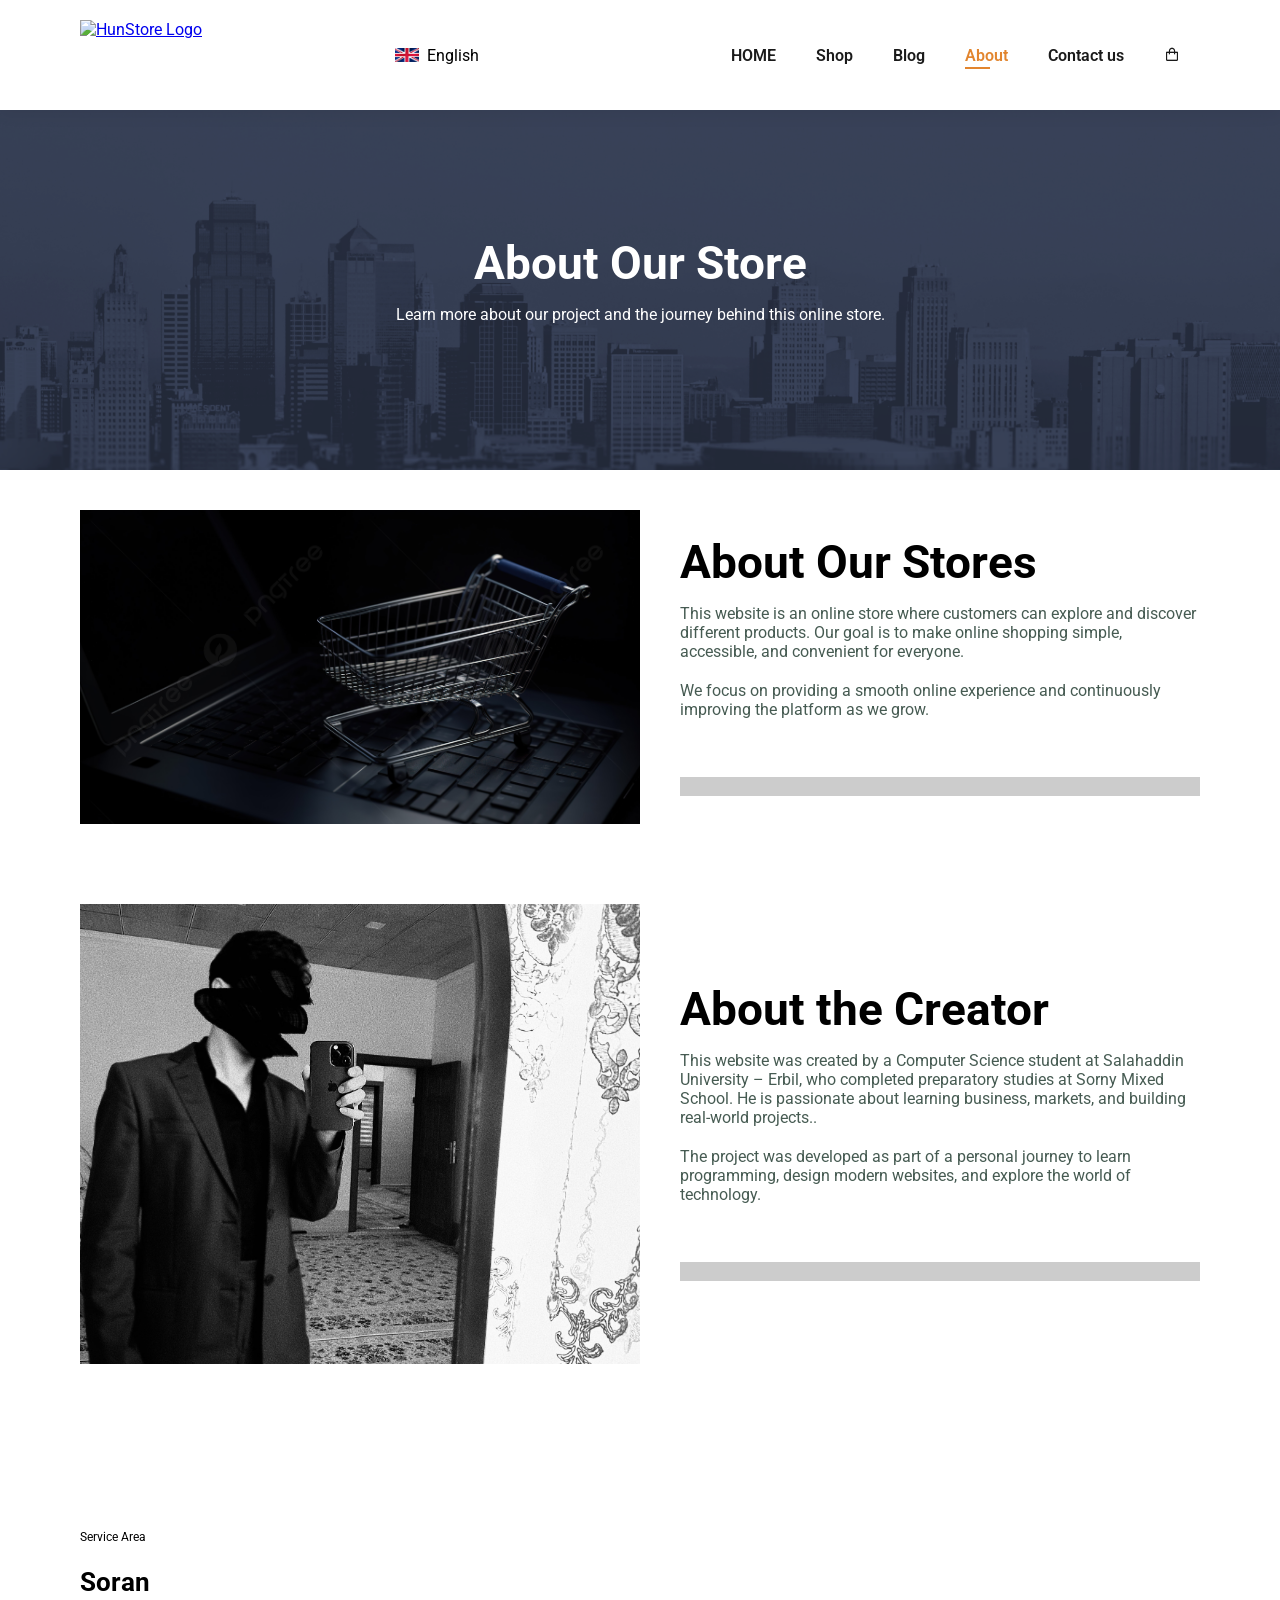
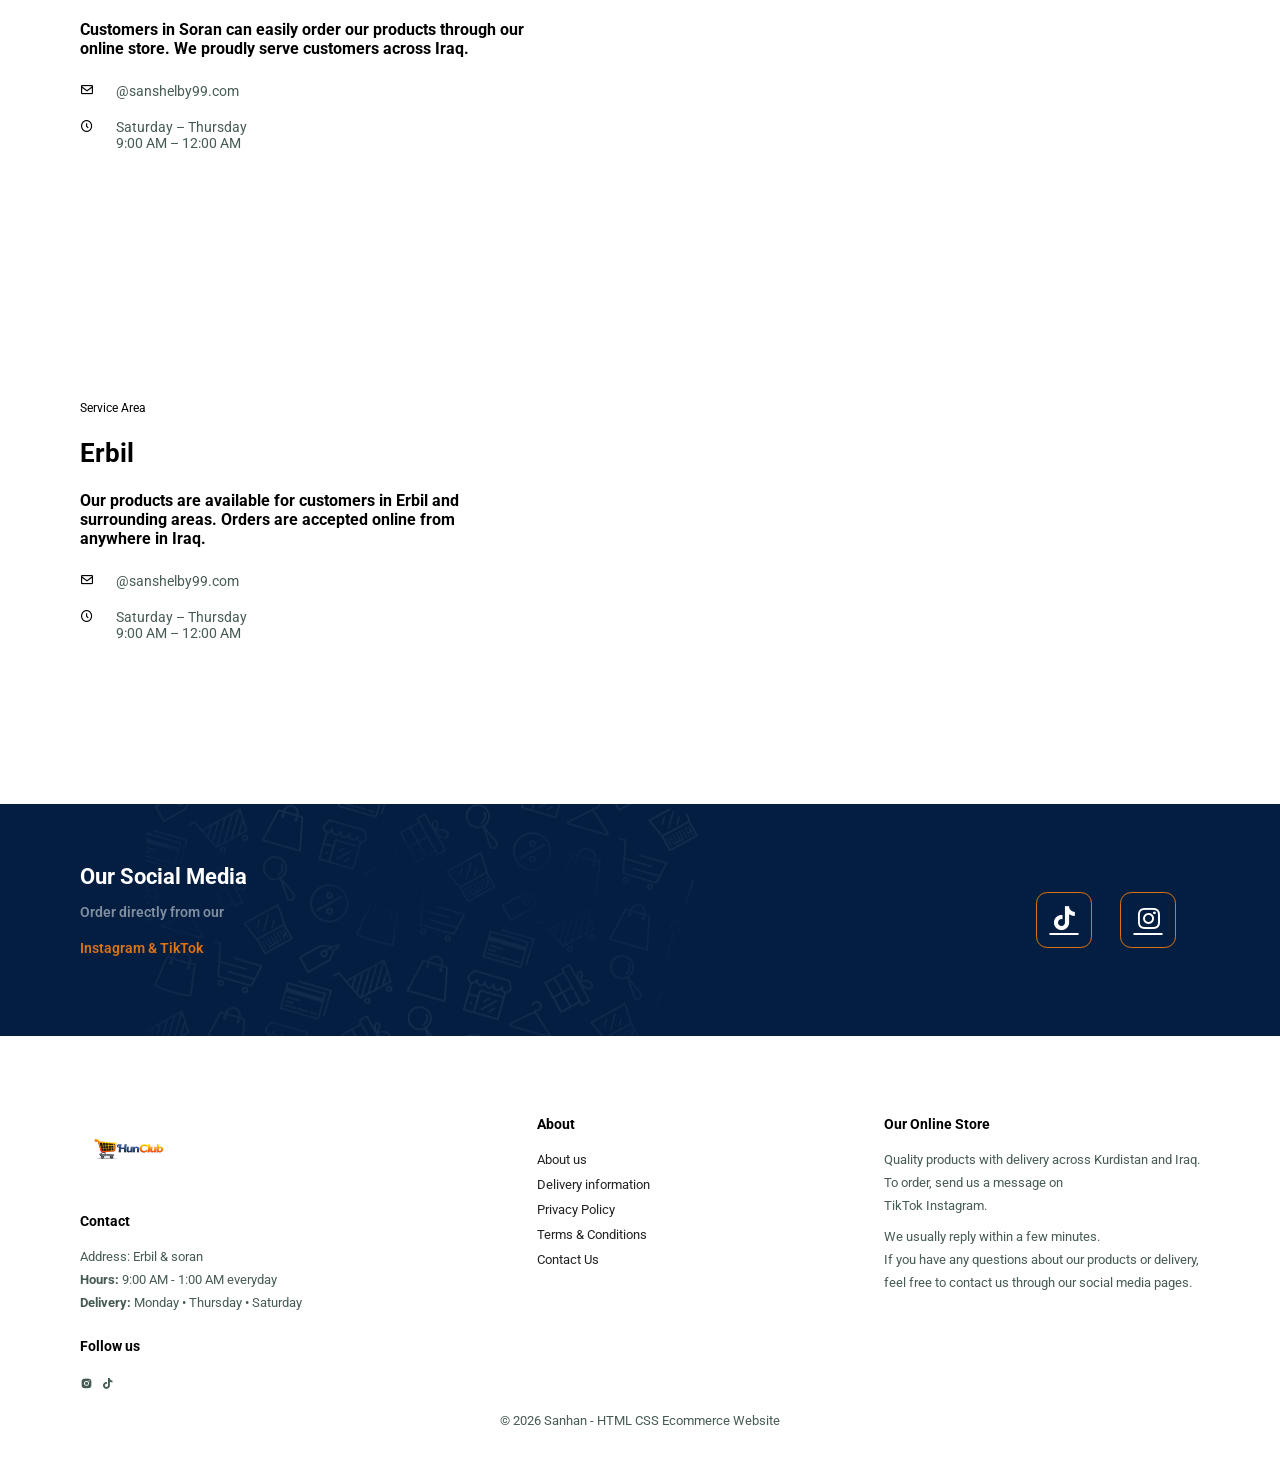
==== commit 33d251dc: "Update about.html" ====
--- a/about.html
+++ b/about.html
@@ -16,7 +16,7 @@
 <section class="header" id="header">
      
     <div class="logo">
-        <a href="#"><img src="img/BG/LOgo.png" alt="HunClub Logo"></a>
+        <a href="#"><img src="img/BG/Logo 2 imageng.p" alt="HunStore Logo"></a>
     </div>
 
     <div class="language-switcher" translate="no">
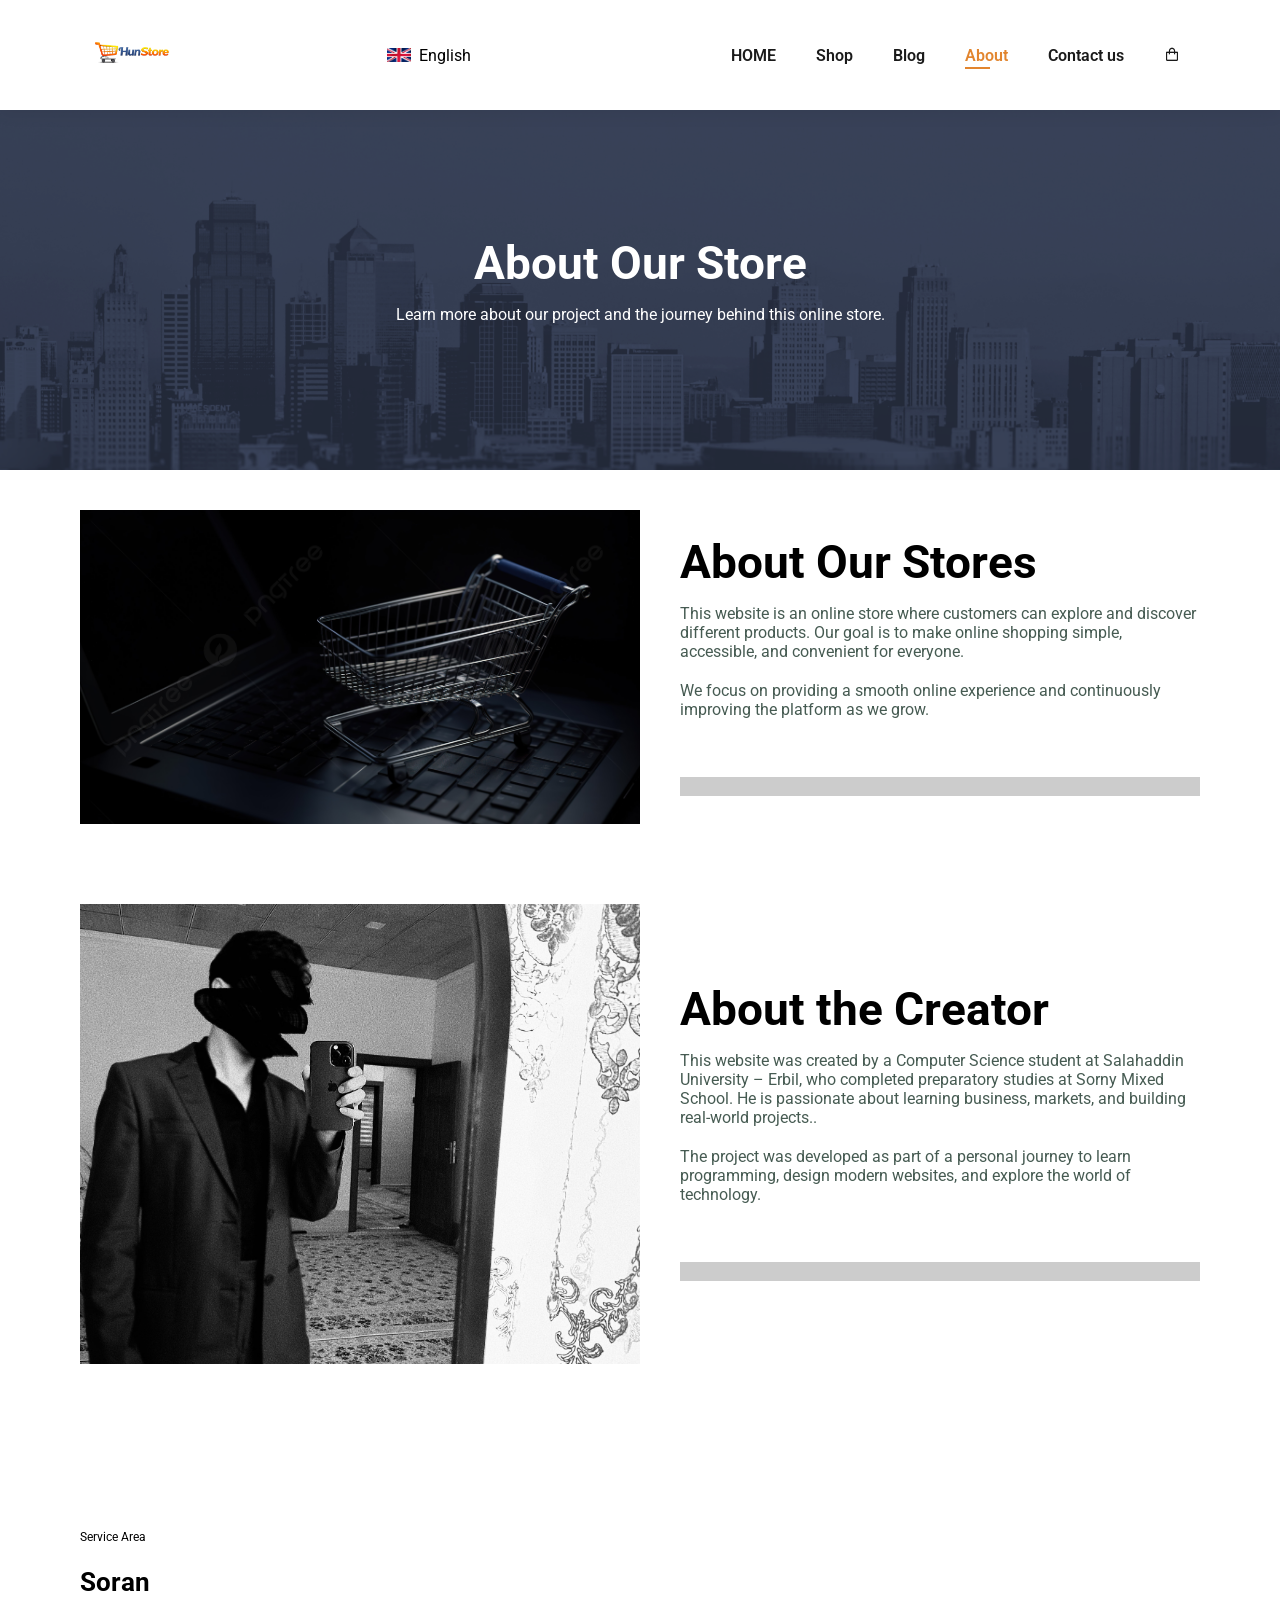
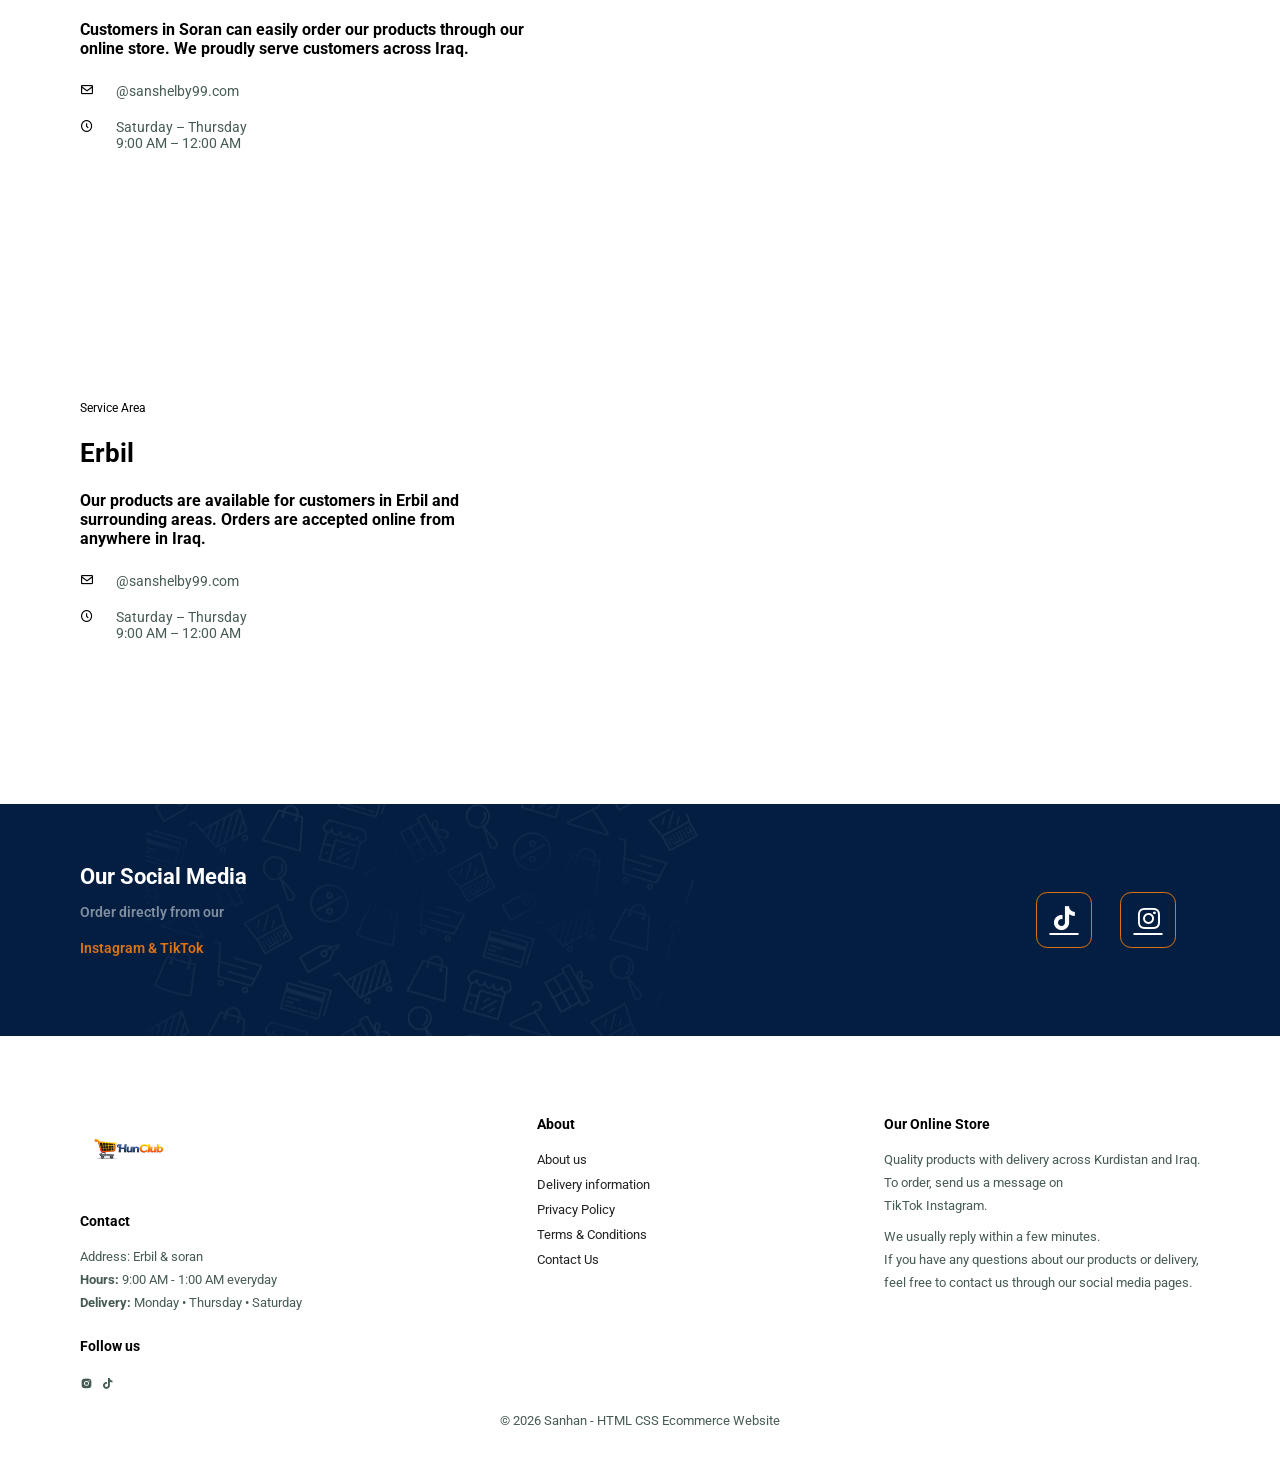
==== commit b8fb233f: "Update about.html" ====
--- a/about.html
+++ b/about.html
@@ -16,7 +16,7 @@
 <section class="header" id="header">
      
     <div class="logo">
-        <a href="#"><img src="img/BG/Logo 2 imageng.p" alt="HunStore Logo"></a>
+         <a href="#"><img src="/img/BG/Logo 2 image.png" alt="HunClub Logo"></a>
     </div>
 
     <div class="language-switcher" translate="no">
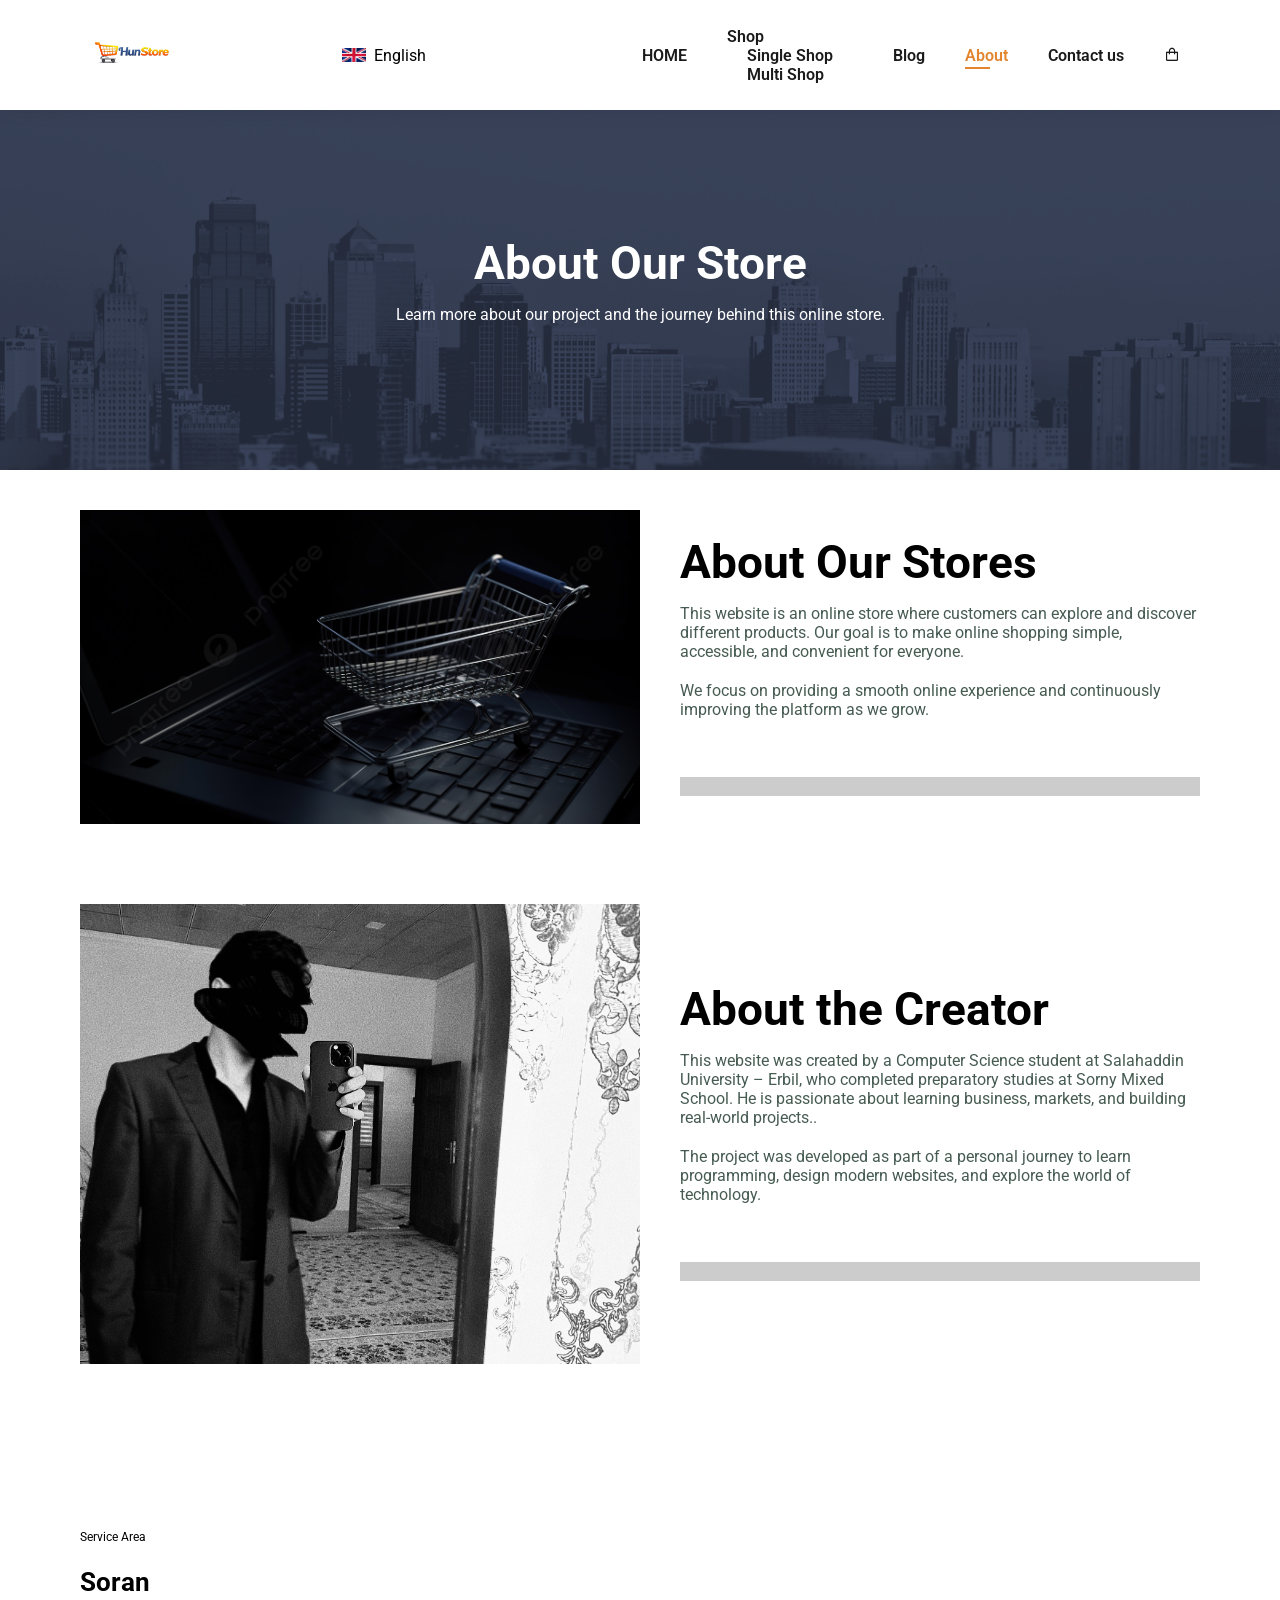
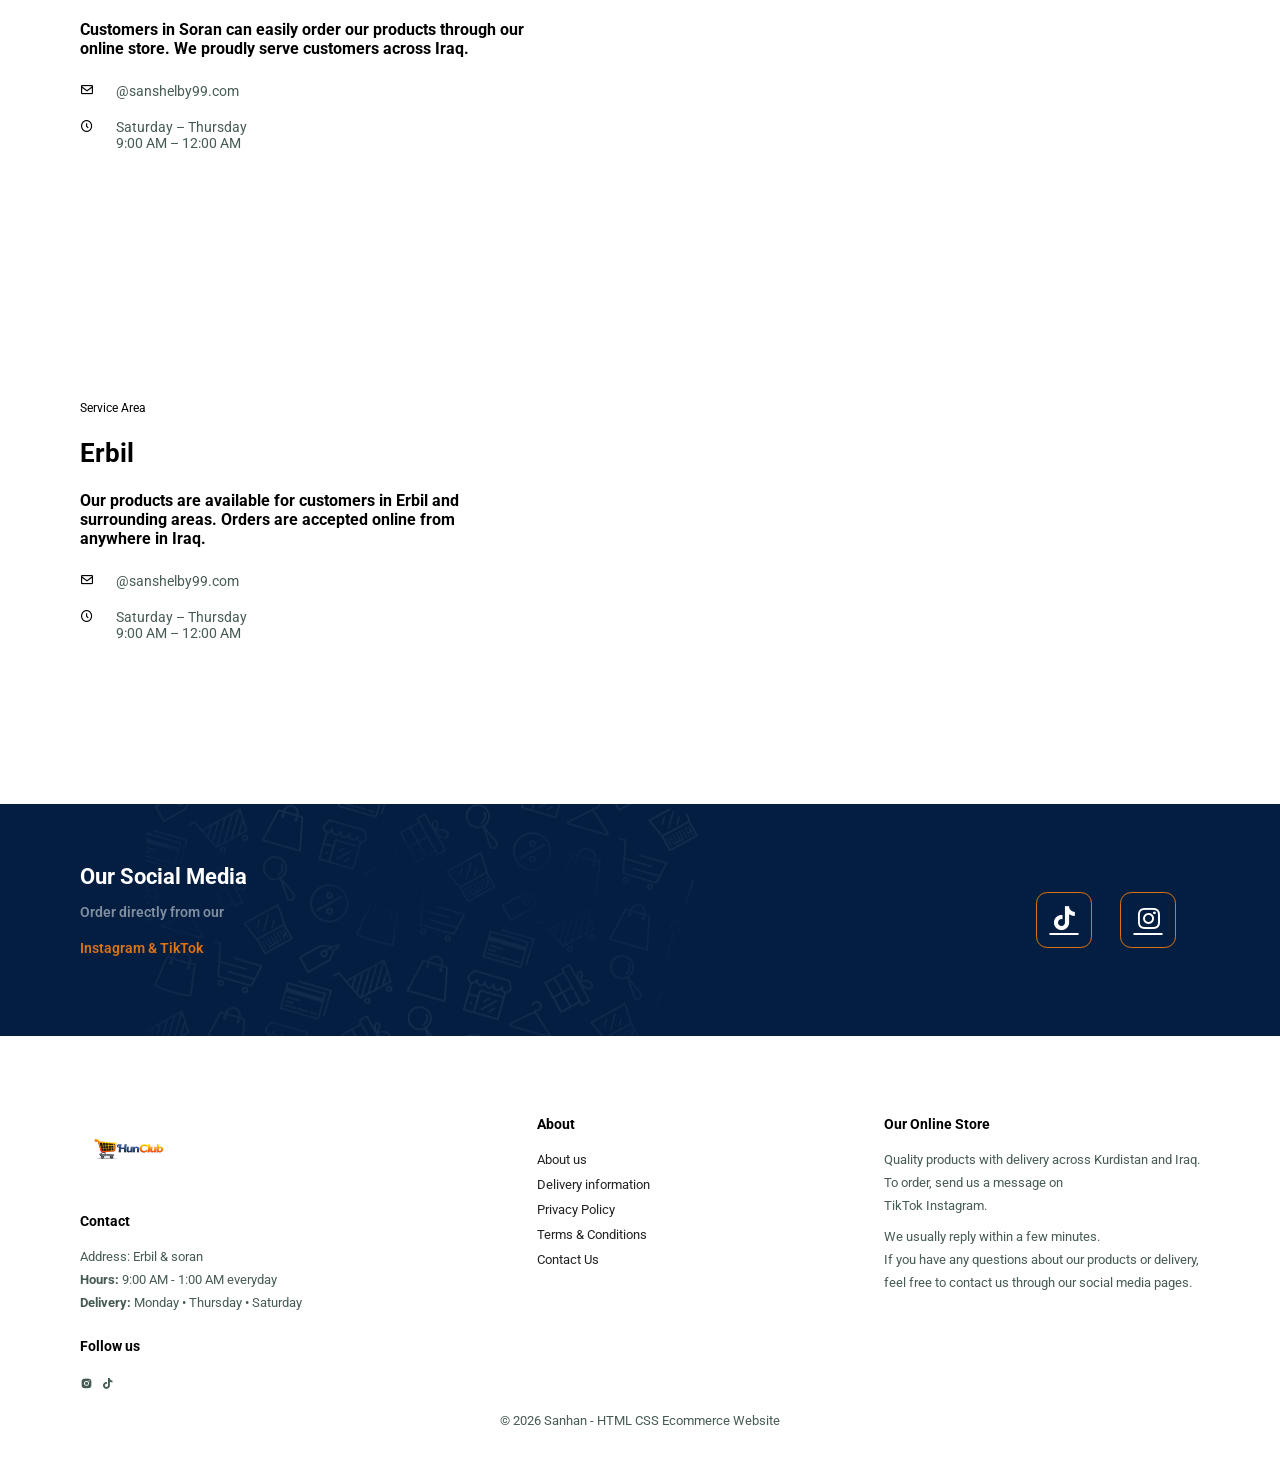
==== commit 0c8bd93f: "Update about.html Add multi shop at navbar" ====
--- a/about.html
+++ b/about.html
@@ -16,7 +16,7 @@
 <section class="header" id="header">
      
     <div class="logo">
-         <a href="#"><img src="/img/BG/Logo 2 image.png" alt="HunClub Logo"></a>
+         <a href="#"><img src="img/BG/Logo 2 image.png" alt="HunClub Logo"></a>
     </div>
 
     <div class="language-switcher" translate="no">
@@ -57,7 +57,13 @@
      <div>
         <ul class="navbar" id="navbar">
             <li><a id="nav-home" href="index.html">Home</a></li>
-            <li><a id="nav-shop" href="shop.html">Shop</a></li>
+              <li class="has-dropdown">
+                <a id="nav-shop" href="shop.html" class="dropdown-toggle">Shop <i class='bx bx-chevron-down dropdown-icon'></i></a>
+                <ul class="dropdown-menu">
+                    <li><a id="nav-shop-single" href="shop.html">Single Shop</a></li>
+                    <li><a id="nav-shop-multi" href="multi-shop.html">Multi Shop</a></li>
+                </ul>
+            </li>
             <li><a id="nav-blog" href="blog.html">Blog</a></li>
             <li><a id="nav-about" class="active" href="about.html">About</a></li>
             <li><a id="nav-contact" href="contact.html">Contact us</a></li>
@@ -269,7 +275,7 @@
     </div>
 
     <div class="copyright">
-        <p id="footer-copy">© 2026 Sanhan - HTML CSS Ecommerce Website</p>
+        <p id="footer-copy">© 2026 Ecommerce Website</p>
     </div>
 </footer>
 
